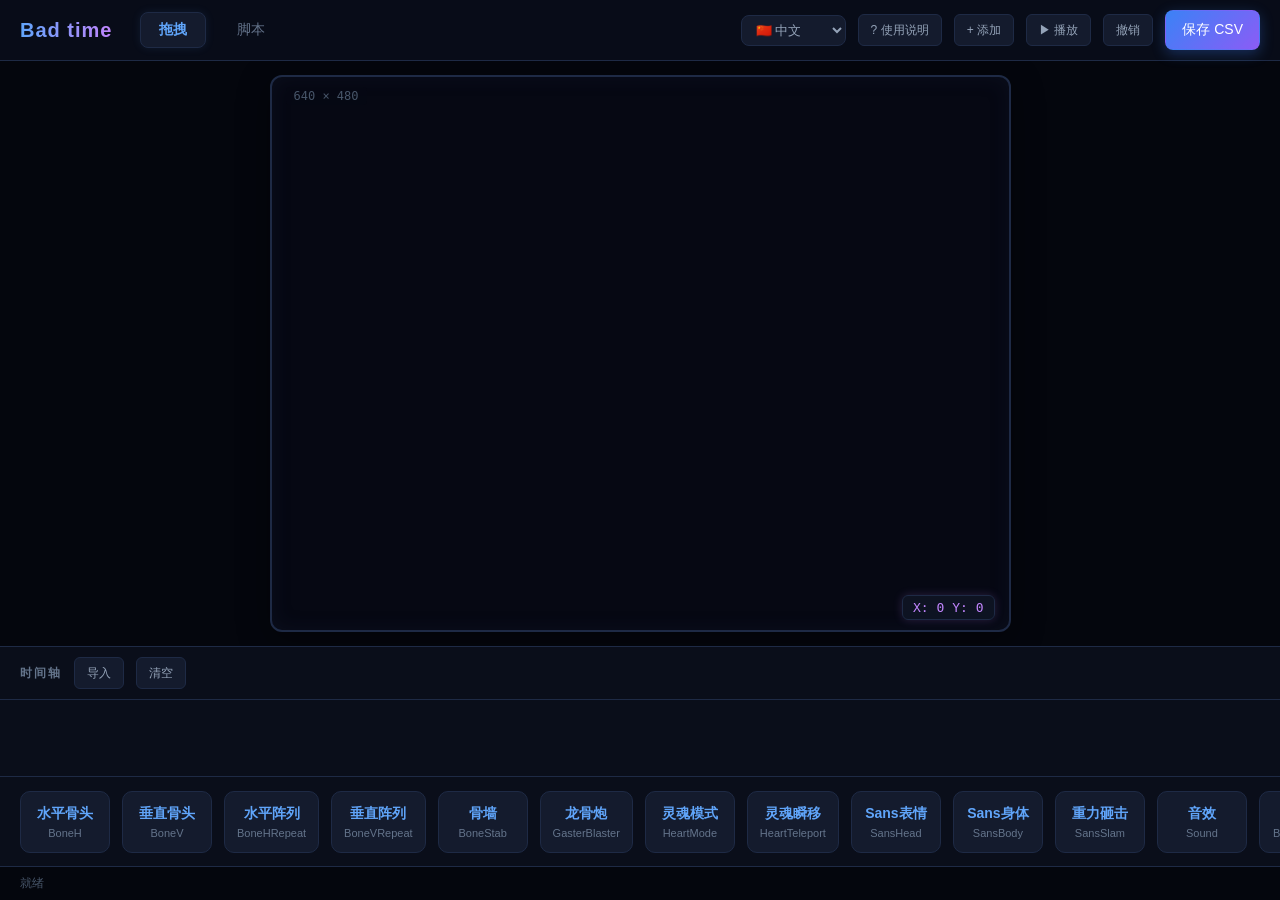
==== index.html @ 5b16d775 "editor" ====
<!DOCTYPE html>
<html lang="zh-CN">
<head>
<meta charset="UTF-8">
<meta name="viewport" content="width=device-width,initial-scale=1,maximum-scale=1,user-scalable=no">
<title>Bad time editor</title>
<link rel="icon" type="image/png" href="icon.png">
<link rel="stylesheet" href="style.css">
</head>
<body>
<div id="app">
  <div id="topbar">
    <div class="title">Bad time</div>
    <div class="tab active" id="tabDrag">拖拽</div>
    <div class="tab" id="tabScript">脚本</div>
    <div class="spacer"></div>
    <select id="langSelect" style="background:#141b2d; border:1px solid #1e2a45; color:#94a3b8; padding:6px 10px; border-radius:8px; outline:none; cursor:pointer; font-family:inherit; font-size:13px;">
      <option value="zh">🇨🇳 中文</option>
      <option value="en">🇺🇸 English</option>
    </select>
    <button class="btn small" id="btnHelp">? 使用说明</button>
    <button class="btn small" id="btnAddCmd">+ 添加</button>
    <button class="btn small" id="btnPlay">▶ 播放</button>
    <button class="btn small" id="btnUndo">撤销</button>
    <button class="btn primary" id="btnSave">保存 CSV</button>
  </div>
  <div id="body">
    <div id="modeDrag">
      <div id="canvasArea">
        <div id="canvasWrap">
          <canvas id="canvas"></canvas>
          <div id="canvasInfo">640 × 480</div>
          <div id="coordDisplay">X: 0 Y: 0</div>
        </div>
      </div>
      <div id="paramBar"></div>
      <div id="timeline">
        <div id="timelineHeader">
          <span class="tlabel">时间轴</span>
          <button class="btn small" id="btnImport">导入</button>
          <button class="btn small" id="btnClear">清空</button>
        </div>
        <div id="timelineScroll"><div id="timelineTrack"></div></div>
      </div>
      <div id="bottomTools"></div>
    </div>
    <div id="modeScript" class="hidden">
      <div id="scriptLeft">
        <div id="scriptToolbar">
          <div class="stoggle">
            <div class="stab active" id="stabWrite">编写</div>
            <div class="stab" id="stabGraph">图形</div>
          </div>
          <button class="btn small" id="scPreview">▶ 预览</button>
          <button class="btn small" id="scStop">■ 停止</button>
          <button class="btn small" id="scLoadExample">载入示例</button>
          <button class="btn small" id="scClear">清空</button>
        </div>
        <div id="scriptEditorWrap">
          <div id="scriptLineNums">0</div>
          <textarea id="scriptEditor" spellcheck="false"></textarea>
        </div>
        <div id="scriptGraphWrap" class="hidden"></div>
      </div>
      <div id="scriptRight">
        <div id="scriptPreviewWrap"><canvas id="scriptCanvas"></canvas></div>
        <div id="scriptVars"></div>
        <div id="scriptStatus">未运行</div>
      </div>
    </div>
  </div>
  <div id="statusBar">就绪</div>
</div>
<div id="dragGhost"></div>
<div id="autocomplete"></div>
<div id="varPicker"></div>
<div class="modal-mask" id="helpMask"><div class="modal"><div class="modal-header"><span>使用说明</span><button class="modal-close" id="helpClose">×</button></div><div class="modal-body" id="helpBody"></div></div></div>
<div class="modal-mask" id="addMask"><div class="modal"><div class="modal-header"><span>添加指令</span><button class="modal-close" id="addClose">×</button></div><div class="modal-body" id="addBody"></div></div></div>
<div class="modal-mask" id="paramMask">
  <div class="modal" style="max-width:640px">
    <div class="modal-header"><span id="paramTitle">参数</span><button class="modal-close" id="paramClose">×</button></div>
    <div class="modal-body" id="paramBody"></div>
    <div class="modal-footer" style="padding:12px 18px;border-top:2px solid #2a2a2a;display:flex;gap:8px;justify-content:flex-end">
      <button class="btn small" id="paramDelete" style="margin-right:auto;background:#3a1a1a;border-color:#5a2a2a;color:#f87171">删除</button>
      <button class="btn small" id="paramCancel">取消</button>
      <button class="btn small primary" id="paramOk">确定</button>
    </div>
  </div>
</div>

<!-- 脚本引入 -->
<script src="data.js"></script>
<script src="render.js"></script>
<script src="ui.js"></script>
<script src="script.js"></script>
</body>
</html>
---- style.css ----
*{box-sizing:border-box;margin:0;padding:0;-webkit-tap-highlight-color:transparent}
html,body{height:100%;overflow:hidden;background:#060813;color:#e2e8f0;font-family:"Microsoft YaHei","Segoe UI",sans-serif;font-size:15px;user-select:none}
::-webkit-scrollbar{width:8px;height:8px}
::-webkit-scrollbar-track{background:#0a0e1a}
::-webkit-scrollbar-thumb{background:#1e293b;border-radius:4px}
::-webkit-scrollbar-thumb:hover{background:#334155}
.btn{padding:8px 16px;background:#141b2d;border:1px solid #1e2a45;border-radius:8px;font-size:14px;color:#94a3b8;cursor:pointer;white-space:nowrap;transition:all .2s cubic-bezier(0.4, 0, 0.2, 1);min-height:40px;display:inline-flex;align-items:center;justify-content:center;font-weight:500}
.btn:hover{background:#1e2a45;color:#e2e8f0;border-color:#334155;box-shadow:0 0 12px rgba(30,42,69,0.5)}
.btn.primary{background:linear-gradient(135deg, #3b82f6, #8b5cf6);border-color:transparent;color:#fff;box-shadow:0 4px 14px rgba(59,130,246,0.3)}
.btn.primary:hover{box-shadow:0 4px 20px rgba(139,92,246,0.5);transform:translateY(-1px)}
.btn.small{padding:5px 12px;font-size:12px;min-height:32px;border-radius:6px}
#app{display:flex;flex-direction:column;height:100%}
#topbar{display:flex;align-items:center;gap:12px;padding:10px 20px;background:rgba(10, 14, 26, 0.85);backdrop-filter:blur(12px);-webkit-backdrop-filter:blur(12px);border-bottom:1px solid #1e2a45;flex-shrink:0;min-height:60px;z-index:100}
#topbar .title{font-size:20px;font-weight:700;white-space:nowrap;margin-right:16px;background:linear-gradient(to right, #60a5fa, #c084fc);-webkit-background-clip:text;color:transparent;letter-spacing:1px}
.tab{padding:8px 18px;background:transparent;border:1px solid transparent;border-radius:8px;font-size:14px;cursor:pointer;color:#64748b;min-height:36px;display:inline-flex;align-items:center;transition:all .2s}
.tab.active{background:#141b2d;border-color:#1e2a45;color:#60a5fa;font-weight:600;box-shadow:0 0 10px rgba(96,165,250,0.1)}
.tab:hover:not(.active){color:#94a3b8;background:#0f1524}
#topbar .spacer{flex:1}
#body{flex:1;display:flex;flex-direction:column;overflow:hidden;position:relative}
#modeDrag{flex:1;display:flex;flex-direction:column;overflow:hidden}
#modeDrag.hidden{display:none}
#canvasArea{flex:1;position:relative;background:#04060d;display:flex;align-items:center;justify-content:center;padding:24px;overflow:hidden;min-height:0}
#canvasWrap{position:relative;background:#060813;border:2px solid #1e2a45;border-radius:12px;box-shadow:0 8px 32px rgba(0,0,0,0.4), inset 0 0 20px rgba(30,42,69,0.2)}
#canvas{display:block;touch-action:none;cursor:crosshair;border-radius:10px}
#canvasInfo{position:absolute;top:10px;left:14px;font-size:12px;color:#475569;font-family:monospace;pointer-events:none;background:rgba(6,8,19,0.8);padding:2px 8px;border-radius:4px}
#coordDisplay{position:absolute;bottom:10px;right:14px;font-size:13px;color:#c084fc;font-family:monospace;pointer-events:none;background:rgba(15, 21, 36, 0.9);padding:4px 10px;border-radius:6px;border:1px solid #1e2a45;box-shadow:0 0 10px rgba(192,132,252,0.2)}
#timeline{flex-shrink:0;background:#0a0e1a;border-top:1px solid #1e2a45;height:130px;display:flex;flex-direction:column}
#timelineHeader{display:flex;align-items:center;gap:12px;padding:10px 20px;border-bottom:1px solid #1e2a45;flex-shrink:0}
#timelineHeader .tlabel{font-size:12px;color:#64748b;letter-spacing:2px;font-weight:600}
#timelineScroll{flex:1;overflow-x:auto;overflow-y:hidden;position:relative;padding:0 10px}
#timelineTrack{position:relative;height:100%;min-width:100%}
.tl-block{position:absolute;top:12px;height:44px;background:#141b2d;border:1px solid #3b82f6;border-radius:8px;cursor:grab;display:flex;align-items:center;justify-content:center;font-size:12px;color:#e2e8f0;white-space:nowrap;overflow:hidden;padding:0 10px;transition:all .1s;box-shadow:0 2px 8px rgba(0,0,0,0.3)}
.tl-block:hover{background:#1e2a45}
.tl-block.selected{border-color:#c084fc;box-shadow:0 0 0 2px #c084fc, 0 0 15px rgba(192,132,252,0.4);z-index:10}
.tl-block.sound{border-color:#10b981;background:#062a20}
.tl-block.sound.selected{border-color:#c084fc}
.tl-block:active{cursor:grabbing}
#bottomTools{flex-shrink:0;background:#0a0e1a;border-top:1px solid #1e2a45;padding:12px 20px;display:flex;gap:12px;overflow-x:auto;min-height:90px;align-items:center}
#bottomTools::-webkit-scrollbar{height:6px}
.tool-btn{flex-shrink:0;min-width:90px;height:62px;background:#141b2d;border:1px solid #1e2a45;border-radius:10px;cursor:grab;display:flex;flex-direction:column;align-items:center;justify-content:center;gap:4px;transition:all .2s;padding:6px 12px}
.tool-btn:hover{background:#1e2a45;border-color:#3b82f6;transform:translateY(-2px);box-shadow:0 4px 12px rgba(59,130,246,0.2)}
.tool-btn:active{cursor:grabbing}
.tool-btn .tn{font-size:14px;font-weight:600;color:#60a5fa}
.tool-btn .tc{font-size:11px;color:#64748b}
#modeScript{flex:1;display:flex;flex-direction:row;overflow:hidden}
#modeScript.hidden{display:none}
#scriptLeft{flex:1;display:flex;flex-direction:column;border-right:1px solid #1e2a45;min-width:0}
#scriptToolbar{display:flex;gap:8px;padding:10px 16px;background:#0a0e1a;border-bottom:1px solid #1e2a45;flex-shrink:0;flex-wrap:wrap;align-items:center}
#scriptToolbar .stoggle{display:flex;gap:4px;margin-right:12px;background:#141b2d;padding:3px;border-radius:8px;border:1px solid #1e2a45}
.stab{padding:5px 14px;background:transparent;border:none;border-radius:6px;font-size:13px;cursor:pointer;color:#64748b;min-height:30px;display:inline-flex;align-items:center;transition:all .2s}
.stab.active{background:#1e2a45;color:#e2e8f0;box-shadow:0 2px 4px rgba(0,0,0,0.2)}
#scriptEditorWrap{flex:1;position:relative;display:flex;overflow:hidden;background:#04060d}
#scriptEditorWrap.hidden{display:none}
#scriptLineNums{flex-shrink:0;padding:12px 8px 12px 16px;background:#0a0e1a;color:#334155;font-family:"Fira Code", monospace;font-size:13px;line-height:1.7;text-align:right;overflow:hidden;user-select:none;white-space:pre}
#scriptEditor{flex:1;padding:12px 16px;background:#04060d;border:none;outline:none;color:#e2e8f0;font-family:"Fira Code", monospace;font-size:13px;line-height:1.7;resize:none;white-space:pre;overflow:auto;tab-size:2}
#scriptEditor::selection{background:rgba(59,130,246,0.3)}
#scriptGraphWrap{flex:1;overflow-y:auto;padding:16px;background:#04060d}
#scriptGraphWrap.hidden{display:none}
.gcard{display:flex;align-items:flex-start;gap:8px;padding:10px;background:#0a0e1a;border:1px solid #1e2a45;border-radius:8px;margin-bottom:8px;transition:all .2s}
.gcard:hover{border-color:#334155;box-shadow:0 2px 10px rgba(0,0,0,0.2)}
.gcard .gline{font-family:monospace;font-size:12px;color:#475569;min-width:32px;text-align:right;padding-top:8px}
.gcard .gtime{width:70px;flex-shrink:0}
.gcard .gtime input{width:100%;padding:6px;background:#141b2d;border:1px solid #1e2a45;border-radius:6px;color:#fbbf24;font-family:monospace;font-size:13px;min-height:34px;text-align:center}
.gcard .gfunc{width:140px;flex-shrink:0}
.gcard .gfunc select{width:100%;padding:6px;background:#141b2d;border:1px solid #1e2a45;border-radius:6px;color:#60a5fa;font-size:13px;min-height:34px;font-weight:600}
.gcard .gargs{flex:1;display:flex;flex-wrap:wrap;gap:6px;min-width:0}
.garg{display:flex;align-items:center;gap:4px}
.garg input{padding:6px;background:#141b2d;border:1px solid #1e2a45;border-radius:6px;color:#e2e8f0;font-family:monospace;font-size:13px;min-height:34px;width:90px;transition:border-color .2s}
.garg input:focus{border-color:#3b82f6;outline:none}
.garg .vbtn{width:28px;height:34px;background:#141b2d;border:1px solid #1e2a45;border-radius:6px;color:#c084fc;font-size:12px;cursor:pointer;display:flex;align-items:center;justify-content:center;font-weight:600;transition:all .2s}
.garg .vbtn:hover{background:#1e2a45;border-color:#c084fc;box-shadow:0 0 8px rgba(192,132,252,0.3)}
.gcard .gops{display:flex;flex-direction:column;gap:4px;flex-shrink:0}
.gcard .gops button{width:30px;height:24px;background:#141b2d;border:1px solid #1e2a45;border-radius:4px;color:#64748b;font-size:11px;cursor:pointer;display:flex;align-items:center;justify-content:center;transition:all .2s}
.gcard .gops button:hover{background:#1e2a45;color:#e2e8f0}
.gcard .gops button.del:hover{background:#3a1a1a;color:#f87171;border-color:#5a2a2a}
#scriptRight{flex:1;display:flex;flex-direction:column;min-width:0;background:#04060d}
#scriptPreviewWrap{flex:1;display:flex;align-items:center;justify-content:center;padding:20px;overflow:hidden;position:relative}
#scriptCanvas{display:block;background:#060813;border:2px solid #1e2a45;border-radius:12px;touch-action:none;cursor:grab;box-shadow:0 8px 32px rgba(0,0,0,0.4)}
#scriptVars{padding:12px 16px;background:#0a0e1a;border-top:1px solid #1e2a45;font-family:"Fira Code", monospace;font-size:12px;color:#64748b;max-height:140px;overflow-y:auto;flex-shrink:0}
#scriptVars .vname{color:#c084fc}
#scriptVars .vval{color:#fbbf24}
#scriptStatus{padding:8px 16px;background:#060813;border-top:1px solid #1e2a45;font-size:12px;color:#475569;font-family:monospace;flex-shrink:0}
#autocomplete{position:fixed;z-index:6000;background:#0f1524;border:1px solid #3b82f6;border-radius:8px;max-height:240px;overflow-y:auto;display:none;box-shadow:0 12px 32px rgba(0,0,0,.8);min-width:220px}
#autocomplete.show{display:block}
#autocomplete .ac-item{padding:8px 14px;font-family:monospace;font-size:13px;cursor:pointer;color:#e2e8f0;white-space:nowrap;display:flex;gap:10px;align-items:center;transition:background .1s}
#autocomplete .ac-item .ac-kind{font-size:10px;padding:2px 6px;border-radius:4px;background:#1e2a45;color:#94a3b8;font-weight:600}
#autocomplete .ac-item .ac-kind.cmd{background:#3b82f6;color:#fff}
#autocomplete .ac-item .ac-kind.var{background:#c084fc;color:#fff}
#autocomplete .ac-item .ac-kind.snip{background:#fbbf24;color:#000}
#autocomplete .ac-item.active,#autocomplete .ac-item:hover{background:#1e2a45;color:#fff}
#varPicker{position:fixed;z-index:6000;background:#0f1524;border:1px solid #c084fc;border-radius:8px;max-height:260px;overflow-y:auto;display:none;box-shadow:0 12px 32px rgba(0,0,0,.8);min-width:160px}
#varPicker.show{display:block}
#varPicker .vp-item{padding:8px 14px;font-family:monospace;font-size:13px;cursor:pointer;color:#c084fc;transition:all .1s}
#varPicker .vp-item:hover{background:#c084fc;color:#000}
#varPicker .vp-empty{padding:12px 14px;font-size:12px;color:#64748b}
#statusBar{padding:8px 20px;background:#04060d;border-top:1px solid #1e2a45;font-size:12px;color:#475569;font-family:monospace;flex-shrink:0;white-space:nowrap;overflow:hidden;text-overflow:ellipsis}
#dragGhost{position:fixed;pointer-events:none;z-index:5000;padding:10px 18px;background:linear-gradient(135deg, #3b82f6, #8b5cf6);color:#fff;border-radius:8px;font-size:14px;font-weight:600;display:none;transform:translate(-50%,-50%);box-shadow:0 12px 32px rgba(59,130,246,0.5)}
#dragGhost.show{display:block}
.modal-mask{position:fixed;inset:0;background:rgba(4, 6, 13, 0.85);backdrop-filter:blur(4px);display:none;align-items:center;justify-content:center;z-index:3000;padding:20px}
.modal-mask.show{display:flex}
.modal{background:#0a0e1a;border:1px solid #1e2a45;border-radius:16px;width:100%;max-width:760px;max-height:88vh;display:flex;flex-direction:column;overflow:hidden;box-shadow:0 24px 80px rgba(0,0,0,.9), 0 0 40px rgba(59,130,246,0.1)}
.modal-header{padding:16px 24px;border-bottom:1px solid #1e2a45;font-size:18px;font-weight:600;display:flex;align-items:center;justify-content:space-between;flex-shrink:0;color:#e2e8f0}
.modal-close{font-size:28px;line-height:1;color:#64748b;padding:0 8px;cursor:pointer;background:none;border:none;transition:color .2s}
.modal-close:hover{color:#f87171}
.modal-body{padding:20px 24px;overflow-y:auto;flex:1;font-size:14px;line-height:1.8;color:#94a3b8}
.param-row{display:flex;align-items:center;gap:16px;padding:12px 0;border-bottom:1px solid #1e2a45}
.param-row:last-child{border-bottom:none}
.param-label{min-width:110px;font-size:14px;color:#64748b;font-weight:500}
.param-value{min-width:60px;font-family:monospace;font-size:14px;color:#fbbf24;text-align:right;background:#141b2d;padding:4px 8px;border-radius:4px}
.param-slider{flex:1;-webkit-appearance:none;height:8px;background:#1e2a45;border-radius:4px;outline:none}
.param-slider::-webkit-slider-thumb{-webkit-appearance:none;width:24px;height:24px;background:#3b82f6;border-radius:50%;cursor:pointer;border:3px solid #fff;box-shadow:0 2px 8px rgba(0,0,0,0.5);transition:transform .1s}
.param-slider::-webkit-slider-thumb:hover{transform:scale(1.1)}
.param-select,.param-text{flex:1;padding:8px 12px;background:#141b2d;border:1px solid #1e2a45;border-radius:8px;color:#e2e8f0;font-size:14px;min-height:38px;outline:none;transition:border-color .2s}
.param-select:focus,.param-text:focus{border-color:#3b82f6}
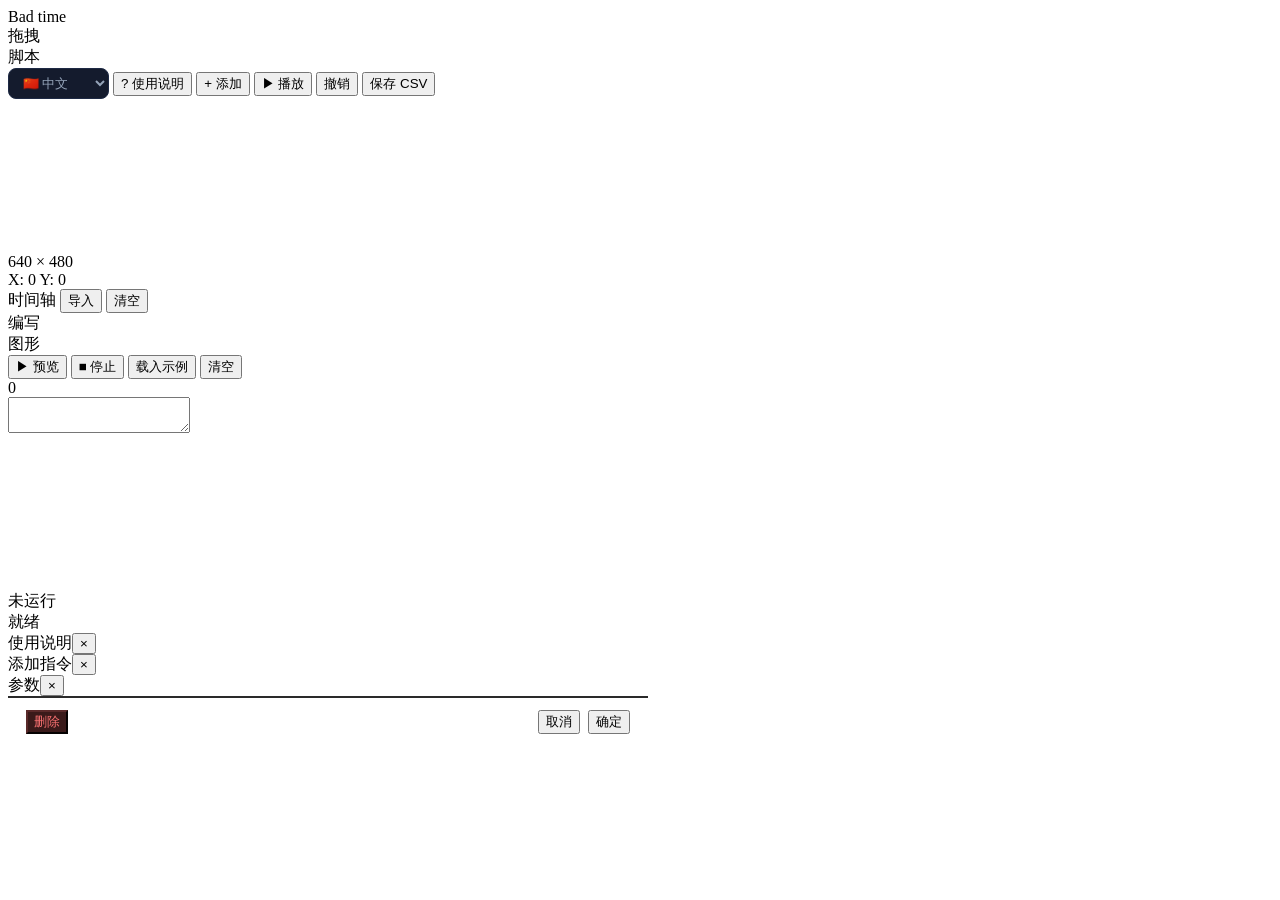
==== commit 4df60adb: "更新" ====
--- a/index.html
+++ b/index.html
@@ -4,8 +4,8 @@
 <meta charset="UTF-8">
 <meta name="viewport" content="width=device-width,initial-scale=1,maximum-scale=1,user-scalable=no">
 <title>Bad time editor</title>
-<link rel="icon" type="image/png" href="icon.png">
-<link rel="stylesheet" href="style.css">
+<link rel="icon" type="/Bad-time_csv_editor/png" href="icon.png">
+<link rel="stylesheet" href="/Bad-time_csv_editor/style.css">
 </head>
 <body>
 <div id="app">
@@ -89,9 +89,9 @@
 </div>
 
 <!-- 脚本引入 -->
-<script src="data.js"></script>
-<script src="render.js"></script>
-<script src="ui.js"></script>
-<script src="script.js"></script>
+<script src="/Bad-time_csv_editor/data.js"></script>
+<script src="/Bad-time_csv_editor/render.js"></script>
+<script src="/Bad-time_csv_editor/ui.js"></script>
+<script src="/Bad-time_csv_editor/script.js"></script>
 </body>
-</html>+</html>
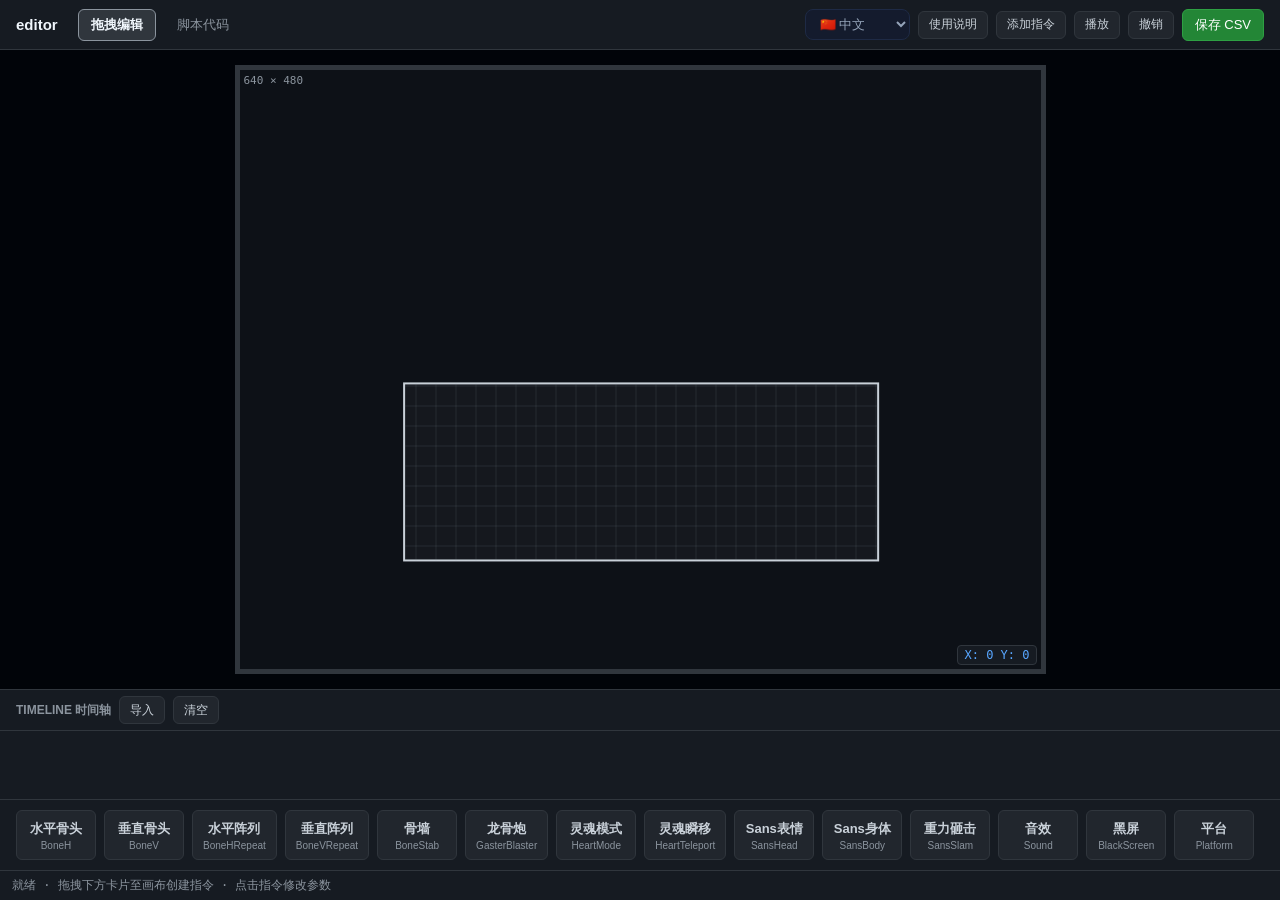
==== commit 089567a4: "骨架" ====
--- a/index.html
+++ b/index.html
@@ -4,8 +4,8 @@
 <meta charset="UTF-8">
 <meta name="viewport" content="width=device-width,initial-scale=1,maximum-scale=1,user-scalable=no">
 <title>Bad time editor</title>
-<link rel="icon" type="/Bad-time_csv_editor/png" href="icon.png">
-<link rel="stylesheet" href="/Bad-time_csv_editor/style.css">
+<link rel="icon" type="png" href="icon.png">
+<link rel="stylesheet" href="style.css">
 </head>
 <body>
 <div id="app">
@@ -89,9 +89,9 @@
 </div>
 
 <!-- 脚本引入 -->
-<script src="/Bad-time_csv_editor/data.js"></script>
-<script src="/Bad-time_csv_editor/render.js"></script>
-<script src="/Bad-time_csv_editor/ui.js"></script>
-<script src="/Bad-time_csv_editor/script.js"></script>
+<script src="data.js"></script>
+<script src="render.js"></script>
+<script src="ui.js"></script>
+<script src="script.js"></script>
 </body>
 </html>
--- a/style.css
+++ b/style.css
@@ -0,0 +1,93 @@
+*{box-sizing:border-box;margin:0;padding:0;-webkit-tap-highlight-color:transparent}
+html,body{height:100%;overflow:hidden;background:#0d1117;color:#c9d1d9;font-family:-apple-system,BlinkMacSystemFont,"Segoe UI",Helvetica,Arial,sans-serif;font-size:14px;user-select:none}
+::-webkit-scrollbar{width:10px;height:10px}
+::-webkit-scrollbar-track{background:#0d1117}
+::-webkit-scrollbar-thumb{background:#30363d;border:2px solid #0d1117;border-radius:6px}
+::-webkit-scrollbar-thumb:hover{background:#8b949e}
+.btn{padding:6px 12px;background:#21262d;border:1px solid #30363d;border-radius:6px;font-size:13px;color:#c9d1d9;cursor:pointer;white-space:nowrap;transition:all .1s;min-height:32px;display:inline-flex;align-items:center;justify-content:center;font-weight:500}
+.btn:hover{background:#30363d;border-color:#8b949e}
+.btn.primary{background:#238636;border-color:#2ea043;color:#fff}
+.btn.primary:hover{background:#2ea043}
+.btn.small{padding:4px 10px;font-size:12px;min-height:28px}
+#app{display:flex;flex-direction:column;height:100%}
+#topbar{display:flex;align-items:center;gap:8px;padding:8px 16px;background:#161b22;border-bottom:1px solid #30363d;flex-shrink:0;min-height:50px}
+#topbar .title{font-size:15px;font-weight:600;white-space:nowrap;margin-right:12px;color:#f0f6fc}
+.tab{padding:6px 12px;background:transparent;border:1px solid transparent;border-radius:6px;font-size:13px;cursor:pointer;color:#8b949e;min-height:30px;display:inline-flex;align-items:center;transition:all .1s}
+.tab:hover{color:#c9d1d9;background:#21262d}
+.tab.active{background:#30363d;color:#f0f6fc;font-weight:600;border-color:#8b949e}
+#topbar .spacer{flex:1}
+#body{flex:1;display:flex;flex-direction:column;overflow:hidden;position:relative}
+#modeDrag{flex:1;display:flex;flex-direction:column;overflow:hidden}
+#modeDrag.hidden{display:none}
+#canvasArea{flex:1;position:relative;background:#010409;display:flex;align-items:center;justify-content:center;padding:20px;overflow:hidden;min-height:0}
+#canvasWrap{position:relative;background:#0d1117;border:1px solid #30363d}
+#canvas{display:block;touch-action:none;cursor:crosshair}
+#canvasInfo{position:absolute;top:8px;left:8px;font-size:11px;color:#8b949e;font-family:monospace;pointer-events:none}
+#coordDisplay{position:absolute;bottom:8px;right:8px;font-size:12px;color:#58a6ff;font-family:monospace;pointer-events:none;background:#161b22;padding:2px 6px;border:1px solid #30363d;border-radius:4px}
+#timeline{flex-shrink:0;background:#161b22;border-top:1px solid #30363d;height:110px;display:flex;flex-direction:column}
+#timelineHeader{display:flex;align-items:center;gap:8px;padding:6px 16px;border-bottom:1px solid #30363d;flex-shrink:0}
+#timelineHeader .tlabel{font-size:12px;color:#8b949e;font-weight:600}
+#timelineScroll{flex:1;overflow-x:auto;overflow-y:hidden;position:relative;padding:0 8px}
+#timelineTrack{position:relative;height:100%;min-width:100%}
+.tl-block{position:absolute;top:10px;height:36px;background:#21262d;border:1px solid #30363d;border-radius:4px;cursor:grab;display:flex;align-items:center;justify-content:center;font-size:12px;color:#c9d1d9;white-space:nowrap;overflow:hidden;padding:0 8px}
+.tl-block.selected{border-color:#58a6ff;box-shadow:0 0 0 1px #58a6ff;z-index:10;background:#161b22}
+.tl-block.sound{border-color:#3fb950}
+.tl-block.sound.selected{border-color:#58a6ff}
+#bottomTools{flex-shrink:0;background:#161b22;border-top:1px solid #30363d;padding:10px 16px;display:flex;gap:8px;overflow-x:auto;min-height:70px;align-items:center}
+#bottomTools::-webkit-scrollbar{height:6px}
+.tool-btn{flex-shrink:0;min-width:80px;height:50px;background:#21262d;border:1px solid #30363d;border-radius:6px;cursor:grab;display:flex;flex-direction:column;align-items:center;justify-content:center;gap:2px;transition:all .1s;padding:4px 10px}
+.tool-btn:hover{background:#30363d;border-color:#8b949e}
+.tool-btn:active{cursor:grabbing}
+.tool-btn .tn{font-size:13px;font-weight:600;color:#c9d1d9}
+.tool-btn .tc{font-size:10px;color:#8b949e}
+#modeScript{flex:1;display:flex;flex-direction:row;overflow:hidden}
+#modeScript.hidden{display:none}
+#scriptLeft{flex:1;display:flex;flex-direction:column;border-right:1px solid #30363d;min-width:0}
+#scriptToolbar{display:flex;gap:6px;padding:8px 12px;background:#161b22;border-bottom:1px solid #30363d;flex-shrink:0;flex-wrap:wrap;align-items:center}
+#scriptToolbar .stoggle{display:flex;gap:2px;margin-right:8px;background:#0d1117;padding:2px;border-radius:6px;border:1px solid #30363d}
+.stab{padding:4px 10px;background:transparent;border:none;border-radius:4px;font-size:12px;cursor:pointer;color:#8b949e;min-height:26px;display:inline-flex;align-items:center;transition:all .1s}
+.stab.active{background:#30363d;color:#f0f6fc}
+#scriptEditorWrap{flex:1;position:relative;display:flex;overflow:hidden;background:#0d1117}
+#scriptEditorWrap.hidden{display:none}
+#scriptLineNums{flex-shrink:0;padding:10px 8px 10px 12px;background:#0d1117;color:#484f58;font-family:monospace;font-size:13px;line-height:1.5;text-align:right;overflow:hidden;user-select:none;white-space:pre;border-right:1px solid #30363d}
+#scriptEditor{flex:1;padding:10px 12px;background:#0d1117;border:none;outline:none;color:#c9d1d9;font-family:monospace;font-size:13px;line-height:1.5;resize:none;white-space:pre;overflow:auto;tab-size:2}
+#scriptGraphWrap{flex:1;overflow-y:auto;padding:12px;background:#0d1117}
+#scriptGraphWrap.hidden{display:none}
+#scriptRight{flex:1;display:flex;flex-direction:column;min-width:0;background:#0d1117}
+#scriptPreviewWrap{flex:1;display:flex;align-items:center;justify-content:center;padding:16px;overflow:hidden;position:relative}
+#scriptCanvas{display:block;background:#010409;border:1px solid #30363d}
+#scriptVars{padding:8px 12px;background:#161b22;border-top:1px solid #30363d;font-family:monospace;font-size:12px;color:#8b949e;max-height:120px;overflow-y:auto;flex-shrink:0}
+#scriptVars .vname{color:#79c0ff}
+#scriptVars .vval{color:#e3b341}
+#scriptStatus{padding:6px 12px;background:#161b22;border-top:1px solid #30363d;font-size:12px;color:#8b949e;font-family:monospace;flex-shrink:0}
+#autocomplete{position:fixed;z-index:6000;background:#161b22;border:1px solid #30363d;border-radius:6px;max-height:200px;overflow-y:auto;display:none;box-shadow:0 8px 24px rgba(0,0,0,.5);min-width:180px}
+#autocomplete.show{display:block}
+#autocomplete .ac-item{padding:6px 10px;font-family:monospace;font-size:12px;cursor:pointer;color:#c9d1d9;white-space:nowrap;display:flex;gap:8px;align-items:center}
+#autocomplete .ac-item .ac-kind{font-size:10px;padding:1px 4px;border-radius:3px;background:#30363d;color:#8b949e}
+#autocomplete .ac-item .ac-kind.cmd{background:#1f6feb;color:#fff}
+#autocomplete .ac-item .ac-kind.var{background:#238636;color:#fff}
+#autocomplete .ac-item .ac-kind.snip{background:#9e6a03;color:#fff}
+#autocomplete .ac-item.active,#autocomplete .ac-item:hover{background:#1f6feb;color:#fff}
+#varPicker{position:fixed;z-index:6000;background:#161b22;border:1px solid #30363d;border-radius:6px;max-height:240px;overflow-y:auto;display:none;box-shadow:0 8px 24px rgba(0,0,0,.5);min-width:140px}
+#varPicker.show{display:block}
+#varPicker .vp-item{padding:6px 10px;font-family:monospace;font-size:12px;cursor:pointer;color:#79c0ff}
+#varPicker .vp-item:hover{background:#1f6feb;color:#fff}
+#varPicker .vp-empty{padding:8px 10px;font-size:12px;color:#8b949e}
+#statusBar{padding:6px 12px;background:#161b22;border-top:1px solid #30363d;font-size:12px;color:#8b949e;font-family:monospace;flex-shrink:0;white-space:nowrap;overflow:hidden;text-overflow:ellipsis}
+#dragGhost{position:fixed;pointer-events:none;z-index:5000;padding:6px 12px;background:#21262d;border:1px solid #8b949e;color:#c9d1d9;border-radius:4px;font-size:12px;font-weight:600;display:none;transform:translate(-50%,-50%);box-shadow:0 4px 12px rgba(0,0,0,.5)}
+#dragGhost.show{display:block}
+.modal-mask{position:fixed;inset:0;background:rgba(1,4,9,0.8);display:none;align-items:center;justify-content:center;z-index:3000;padding:16px}
+.modal-mask.show{display:flex}
+.modal{background:#161b22;border:1px solid #30363d;border-radius:8px;width:100%;max-width:700px;max-height:85vh;display:flex;flex-direction:column;overflow:hidden;box-shadow:0 8px 24px rgba(0,0,0,.5)}
+.modal-header{padding:12px 16px;border-bottom:1px solid #30363d;font-size:15px;font-weight:600;display:flex;align-items:center;justify-content:space-between;flex-shrink:0;color:#f0f6fc}
+.modal-close{font-size:24px;line-height:1;color:#8b949e;padding:0 4px;cursor:pointer;background:none;border:none}
+.modal-close:hover{color:#f85149}
+.modal-body{padding:16px;overflow-y:auto;flex:1;font-size:13px;line-height:1.6;color:#c9d1d9}
+.param-row{display:flex;align-items:center;gap:12px;padding:8px 0;border-bottom:1px solid #30363d}
+.param-row:last-child{border-bottom:none}
+.param-label{min-width:100px;font-size:13px;color:#8b949e}
+.param-value{min-width:50px;font-family:monospace;font-size:13px;color:#e3b341;text-align:right;background:#0d1117;padding:2px 6px;border-radius:4px;border:1px solid #30363d}
+.param-slider{flex:1;-webkit-appearance:none;height:6px;background:#30363d;border-radius:3px;outline:none}
+.param-slider::-webkit-slider-thumb{-webkit-appearance:none;width:16px;height:16px;background:#58a6ff;border-radius:50%;cursor:pointer;border:none}
+.param-select,.param-text{flex:1;padding:6px 10px;background:#0d1117;border:1px solid #30363d;border-radius:4px;color:#c9d1d9;font-size:13px;min-height:30px;outline:none}
+.param-select:focus,.param-text:focus{border-color:#58a6ff}
